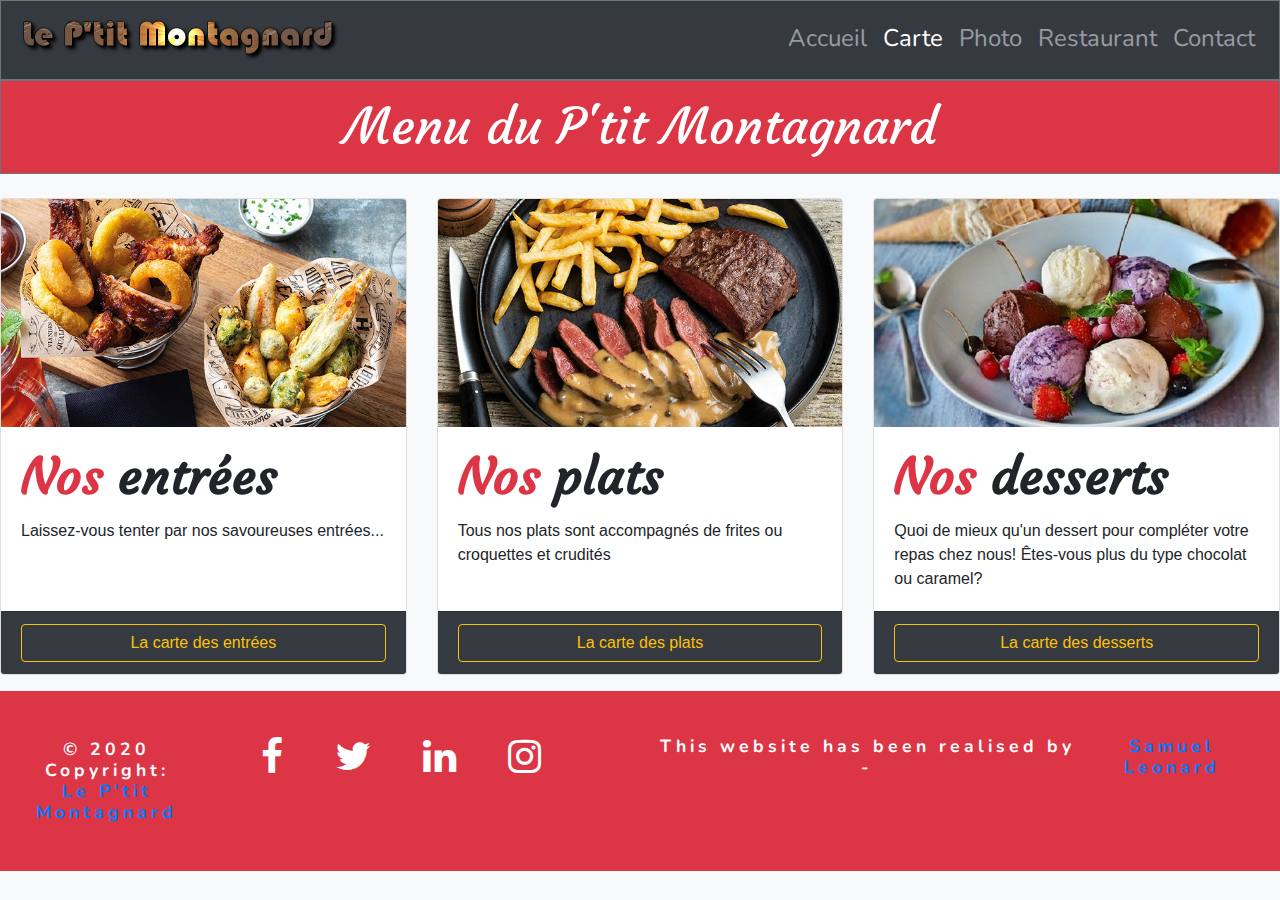
==== carte.html @ e4b332aa "index.html et carte.html presque fini autres pasges en construction" ====
<!DOCTYPE html>
<html lang="FR-fr">

<head>
    <meta charset="UTF-8">
    <meta name="viewport" content="width=device-width, initial-scale=1.0">
    <link rel="stylesheet" href="https://stackpath.bootstrapcdn.com/bootstrap/4.1.1/css/bootstrap.min.css">
    <link href="https://fonts.googleapis.com/css?family=Nunito&display=swap" rel="stylesheet">
    <link href="https://fonts.googleapis.com/css?family=Courgette&display=swap" rel="stylesheet">
    <link rel="stylesheet" href="https://maxcdn.bootstrapcdn.com/font-awesome/4.5.0/css/font-awesome.min.css">
    <link rel="stylesheet" type="text/css" href="css/carte.css">
    <title>Le petit Montagnard</title>
</head>

<body class="bg-light">

    <!-- navbar -->

    <nav class="navbar navbar-expand-lg navbar-dark bg-dark border border-secondary">
        <a class="navbar-brand" href="#"><img src="img/logo-le-ptit-montagnard.png" class="w-50"></a>
        <button class="navbar-toggler ml-auto" type="button" data-toggle="collapse" data-target="#navbarNav"
            aria-controls="navbarNav" aria-expanded="false" aria-label="Toggle navigation">
            <span class="navbar-toggler-icon"></span>
        </button>
        <div class="collapse navbar-collapse" id="navbarNav">
            <ul class="navbar-nav ml-auto">
                <li class="nav-item">
                    <a class="nav-link" href="index.html">Accueil</a>
                </li>
                <li class="nav-item active">
                    <a class="nav-link" href="#">Carte<span class="sr-only">(current)</span></a>
                </li>
                <li class="nav-item">
                    <a class="nav-link" href="#">Photo</a>
                </li>
                <li class="nav-item">
                    <a class="nav-link" href="#">Restaurant</a>
                </li>
                <li class="nav-item">
                    <a class="nav-link" href="#">Contact</a>
                </li>
            </ul>
        </div>
    </nav>

    <h1 class="text-center bg-danger p-3 text-white border border-secondary">Menu du P'tit Montagnard</h1>

    <div class="card-deck py-3">

        <!-- carte entrées -->

        <div class="card">
            <img src="img/plat1.jpg" class="card-img-top" alt="les entrées du petit montagnard">
            <div class="card-body">
                <h2 class="card-title"><span class="text-danger">Nos</span> entrées</h2>
                <p class="card-text">Laissez-vous tenter par nos savoureuses entrées...</p>
            </div>
            <div class="card-footer bg-dark">
                <button class="btn btn-block btn-outline-warning" data-toggle="modal" data-target="#entrees">La carte
                    des entrées</button>
            </div>
        </div>

        <!-- carte des plats -->

        <div class="card">
            <img src="img/plat2.jpg" class="card-img-top" alt="les plats du petit montagnard">
            <div class="card-body">
                <h2 class="card-title"><span class="text-danger">Nos</span> plats</h2>
                <p class="card-text">Tous nos plats sont accompagnés de frites ou croquettes et crudités</p>
            </div>
            <div class="card-footer bg-dark">
                <button class="btn btn-block btn-outline-warning" data-toggle="modal" data-target="#plats">La carte des
                    plats</button>
            </div>
        </div>

        <!-- carte des desserts -->

        <div class="card">
            <img src="img/dessert.jpg" class="card-img-top" alt="les desserts du petit montagnard">
            <div class="card-body">
                <h2 class="card-title"><span class="text-danger">Nos</span> desserts</h2>
                <p class="card-text" >Quoi de mieux qu'un dessert pour compléter votre repas chez nous! Êtes-vous plus du
                    type chocolat ou caramel?</p>
            </div>
            <div class="card-footer bg-dark">
                <button class="btn btn-block btn-outline-warning" data-toggle="modal" data-target="#desserts">La carte
                    des desserts</button>
            </div>
        </div>
    </div>

    <!-- MODAL --->

    <div id="entrees" class="modal fade">
        <div class="modal-dialog modal-lg">
            <div class="modal-content">
                <div class="modal-header">
                    <h5 class="modal-title m-auto">La <span class="text-danger">carte</span> des entrées </h5>
                    <button class="close" data-dismiss="modal">
                        <span>&times;</span>
                    </button>
                </div>
                <div class="modal-body bg-danger">
                    <div class="container  text-light">
                        <div class="row" style="background-image: url(img/black-background.jpg);">
                            <div class="col py-2">Brochette à la pièce</div>
                            <div class="col py-2">1,50€</div>
                            <div class="w-100"></div>
                            <div class="col py-2 ">Planche P'tit Montagnard (fromages,charcuteries,fruits)</div>
                            <div class="col py-2">6€/p.p.</div>
                            <div class="w-100"></div>
                            <div class="col py-2 ">Croquette fromage, P'tit Montagnard ou crevettes</div>
                            <div class="col py-2">6€</div>
                            <div class="w-100"></div>
                            <div class="col py-2">Duo de croquettes</div>
                            <div class="col py-2">11€</div>
                            <div class="w-100"></div>
                            <div class="col py-2">Trio de crequettes</div>
                            <div class="col py-2">17€</div>
                            <div class="w-100"></div>
                            <div class="col py-2">Scampis au beurre à l'ail</div>
                            <div class="col py-2">12€</div>
                            <div class="w-100"></div>
                            <div class="col py-2">Carpaccio</div>
                            <div class="col py-2">12€</div>
                        </div>
                    </div>
                </div>
                <div class="modal-footer">
                    <button class="btn btn-secondary" data-dismiss="modal">Fermer</button>
                    <button class="btn btn-primary" data-toggle="tooltip" data-placement="bottom"
                        title="Bientôt disponible">Ajouter au panier</button>
                </div>
            </div>
        </div>
    </div>

    <div id="plats" class="modal fade">
        <div class="modal-dialog modal-lg">
            <div class="modal-content">
                <div class="modal-header">
                    <h5 class="modal-title m-auto">La <span class="text-danger">carte</span> des plats</h5>
                    <button class="close" data-dismiss="modal">
                        <span>&times;</span>
                    </button>
                </div>
                <div class="modal-body bg-danger">
                    <div class="container  text-light">
                        <div class="row" style="background-image: url(img/black-background.jpg)">
                            <div class="col py-2">Americain maison</div>
                            <div class="col py-2">13€</div>
                            <div class="w-100"></div>
                            <div class="col py-2 ">Hamburger savoyard (fromage de savoie) ou maison (cheddard)</div>
                            <div class="col py-2">13€</div>
                            <div class="w-100"></div>
                            <div class="col py-2 ">brochettes</div>
                            <div class="col py-2">15€</div>
                            <div class="w-100"></div>
                            <div class="col py-2">Scampis beurre à l'ail</div>
                            <div class="col py-2">17€</div>
                            <div class="w-100"></div>
                            <div class="col py-2">Carpaccio</div>
                            <div class="col py-2">18€</div>
                            <div class="w-100"></div>
                            <div class="col py-2">Filet pur</div>
                            <div class="col py-2">18€</div>
                            <div class="w-100"></div>
                            <div class="col py-2">Raclette (avec appareil en prêt gratuitement)</div>
                            <div class="col py-2">22€</div>
                            <div class="w-100"></div>
                            <div class="col py-2">Côte à l'os boeuf ou cheval ou NEW ORLEANS (côte à l'os de boeuf flambée au bourbon)</div>
                            <div class="col py-2">23€</div>
                        </div>
                    </div>
                </div>
                <div class="modal-footer">
                    <button class="btn btn-secondary" data-dismiss="modal">Fermer</button>
                    <button class="btn btn-primary" data-toggle="tooltip" data-placement="bottom"
                        title="Bientôt disponible">Ajouter au panier</button>
                </div>
            </div>
        </div>
    </div>

    <div id="desserts" class="modal fade">
        <div class="modal-dialog modal-lg">
            <div class="modal-content">
                <div class="modal-header">
                    <h5 class="modal-title m-auto">La <span class="text-danger">carte</span> des desserts</h5>
                    <button class="close" data-dismiss="modal">
                        <span>&times;</span>
                    </button>
                </div>
                <div class="modal-body bg-danger">
                    <div class="container  text-light">
                        <div class="row" style="background-image: url(img/black-background.jpg);">
                            <div class="col py-2">Mousse au chocolat maison</div>
                            <div class="col py-2">8€</div>
                            <div class="w-100"></div>
                            <div class="col py-2 ">Glace aux fruits</div>
                            <div class="col py-2">8€</div>
                            <div class="w-100"></div>
                            <div class="col py-2 ">Banana Split</div>
                            <div class="col py-2">8€</div>
                            <div class="w-100"></div>
                            <div class="col py-2">Salade de fruits</div>
                            <div class="col py-2">8€</div>
                            <div class="w-100"></div>
                            <div class="col py-2">Tiramisu</div>
                            <div class="col py-2">8€</div>
                            <div class="w-100"></div>
                            <div class="col py-2">Crumble aux fruits</div>
                            <div class="col py-2">8€</div>
                        </div>
                    </div>
                </div>
                <div class="modal-footer">
                    <button class="btn btn-secondary" data-dismiss="modal">Fermer</button>
                    <button class="btn btn-primary" data-toggle="tooltip" data-placement="bottom"
                        title="Bientôt disponible">Ajouter au panier</button>
                </div>
            </div>
        </div>
    </div>

    <!-- footer -->

    <footer class="container-fluid bg-danger text-white pb-5">
        <div class="row justify-content-center d-flex">
            <div class="mt-auto mb-auto col-md-2 col-sm-12 col-12 h5 mt-sm-5 text-center">
                © 2020 Copyright: <a href="https://mdbootstrap.com/education/bootstrap/"> </br>Le P'tit Montagnard</a>
            </div>
            <div class="mt-auto mb-auto col-md-4 col-sm-12 col-12 py-5">
                <div class="justify-content-center d-flex">
                    <!-- Facebook -->
                    <a class="fb-ic my-font-awesome" href="#">
                        <i class="fa fa-facebook-f fa-lg white-text mr-md-5 mr-3 fa-2x"> </i>
                    </a>
                    <!-- Twitter -->
                    <a class="tw-ic my-font-awesome" href="#">
                        <i class="fa fa-twitter fa-lg white-text mr-md-5 mr-3 fa-2x"> </i>
                    </a>
                    <!--Linkedin -->
                    <a class="li-ic my-font-awesome" href="#">
                        <i class="fa fa-linkedin fa-lg white-text mr-md-5 mr-3 fa-2x"> </i>
                    </a>
                    <!--Instagram-->
                    <a class="ins-ic my-font-awesome" href="#">
                        <i class="fa fa-instagram fa-lg white-text mr-md-5 mr-3 fa-2x"> </i>
                    </a>
                </div>
            </div>
            <div class="mt-auto mb-auto justify-content-center d-flex col-md-6 col-sm-12 col-12 h5 text-sm-center">
                This website has been realised by -<a href="https://www.linkedin.com/in/leonard-samuel/"> Samuel
                    Leonard</a>
            </div>
        </div>
    </footer>

    <script src="https://code.jquery.com/jquery-3.3.1.slim.min.js"></script>
    <script src="https://cdnjs.cloudflare.com/ajax/libs/popper.js/1.14.3/umd/popper.min.js"></script>
    <script src="https://stackpath.bootstrapcdn.com/bootstrap/4.1.1/js/bootstrap.min.js"></script>
</body>

<!-- details card section starts from here -->

<script src="https://code.jquery.com/jquery-3.4.1.slim.min.js"
    integrity="sha384-J6qa4849blE2+poT4WnyKhv5vZF5SrPo0iEjwBvKU7imGFAV0wwj1yYfoRSJoZ+n" crossorigin="anonymous">
</script>
<script src="https://cdn.jsdelivr.net/npm/popper.js@1.16.0/dist/umd/popper.min.js"
    integrity="sha384-Q6E9RHvbIyZFJoft+2mJbHaEWldlvI9IOYy5n3zV9zzTtmI3UksdQRVvoxMfooAo" crossorigin="anonymous">
</script>
<script src="https://stackpath.bootstrapcdn.com/bootstrap/4.4.1/js/bootstrap.min.js"
    integrity="sha384-wfSDF2E50Y2D1uUdj0O3uMBJnjuUD4Ih7YwaYd1iqfktj0Uod8GCExl3Og8ifwB6" crossorigin="anonymous">
</script>
</body>

</html>
---- css/carte.css ----
h1 {
  font-size: 50px;
  font-family: 'Courgette', cursive;
}

.row div{
  font-family: 'Nunito', sans-serif;
  font-weight: bold;
  font-size:1.1em;
}

h2{
  font-family: 'Courgette', cursive;
  font-weight: bold;
  font-size: 50px;
}

h5{
  font-family: 'Courgette', cursive;
  font-weight: bold;
  font-size: 30px;

}

.background {
  background-image: url(img/bg-bw.jpg);
  background-position: center;
}



ul {
  color: white;
  font-size: 20px;
}

li {
  font-size: 16px;
  color: white;
  font-family: 'Nunito', sans-serif;
}

.badge {
  font-weight: bold;
  border: 1px solid white;
  -webkit-box-pack: right;
      -ms-flex-pack: right;
          justify-content: right;
  position: absolute;
  right: 10%;
}

.designLi {
  padding-bottom: 15px;
}

.titreLi {
  font-weight: bold;
  list-style-type: none;
}

@media all and (max-width: 320px) {
  h1 {
    font-size: 30px;
    text-align: center;
  }
  .badge {
    display: none;
  }
}

footer {
  color: white;
  background-size: cover;
  letter-spacing: 4px;
  line-height: 10px;
}
footer a:hover{
  text-decoration: none;
  color: white;
}
.navbar {
  background-color: #1f1f1f;
}
.navbar li{
  font-size: 24px;
  padding-bottom: 1%;
}
.my-font-awesome{
  color: white;
}
.my-font-awesome :hover{
  color: rgb(52, 52, 245);
}
/*# sourceMappingURL=carte.css.map */
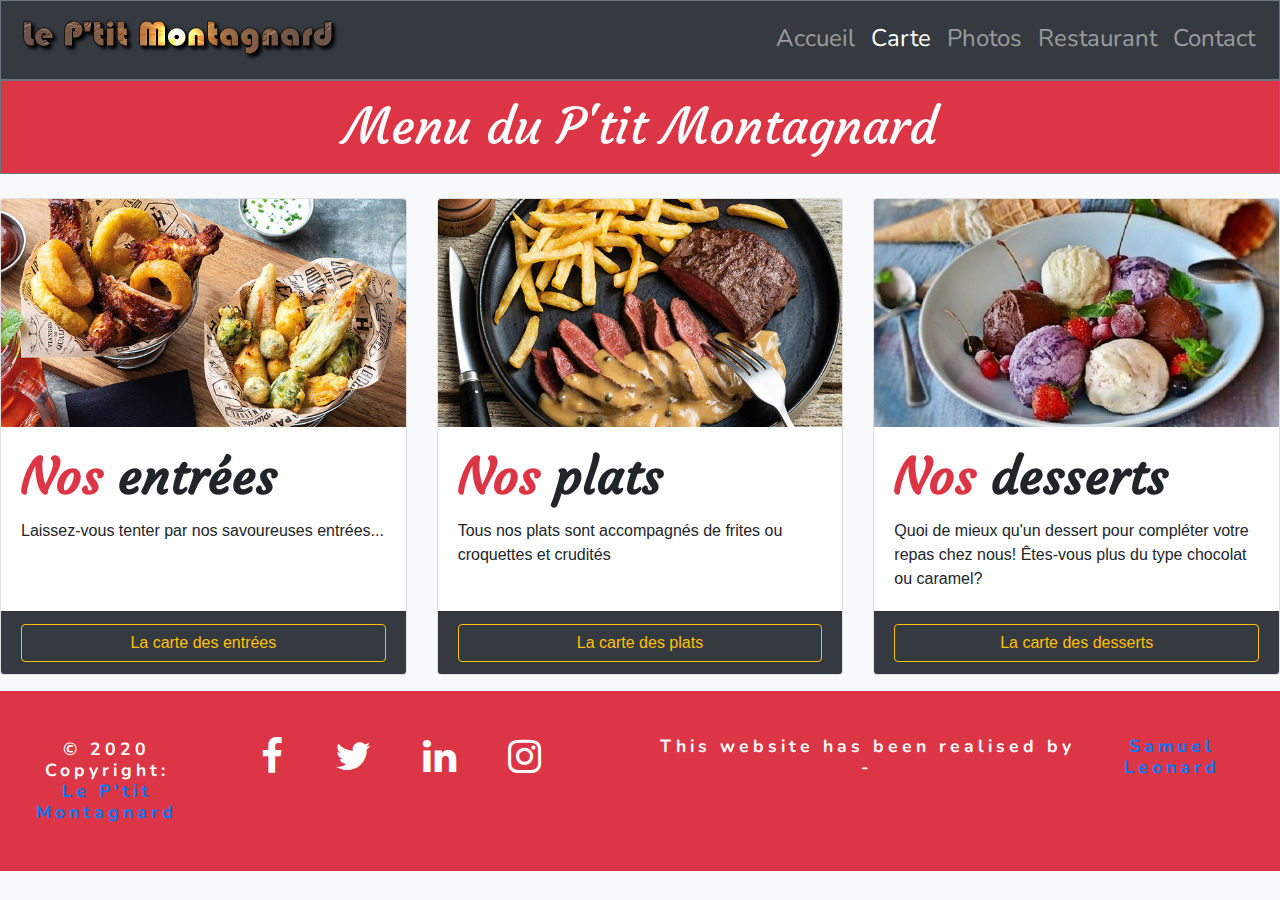
==== commit cc9a7dbf: "nouvelles pages photos et formulaire de contact" ====
--- a/carte.html
+++ b/carte.html
@@ -31,7 +31,7 @@
                     <a class="nav-link" href="#">Carte<span class="sr-only">(current)</span></a>
                 </li>
                 <li class="nav-item">
-                    <a class="nav-link" href="#">Photo</a>
+                    <a class="nav-link" href="entrees.html">Photos</a>
                 </li>
                 <li class="nav-item">
                     <a class="nav-link" href="#">Restaurant</a>
@@ -259,10 +259,6 @@
         </div>
     </footer>
 
-    <script src="https://code.jquery.com/jquery-3.3.1.slim.min.js"></script>
-    <script src="https://cdnjs.cloudflare.com/ajax/libs/popper.js/1.14.3/umd/popper.min.js"></script>
-    <script src="https://stackpath.bootstrapcdn.com/bootstrap/4.1.1/js/bootstrap.min.js"></script>
-</body>
 
 <!-- details card section starts from here -->
 
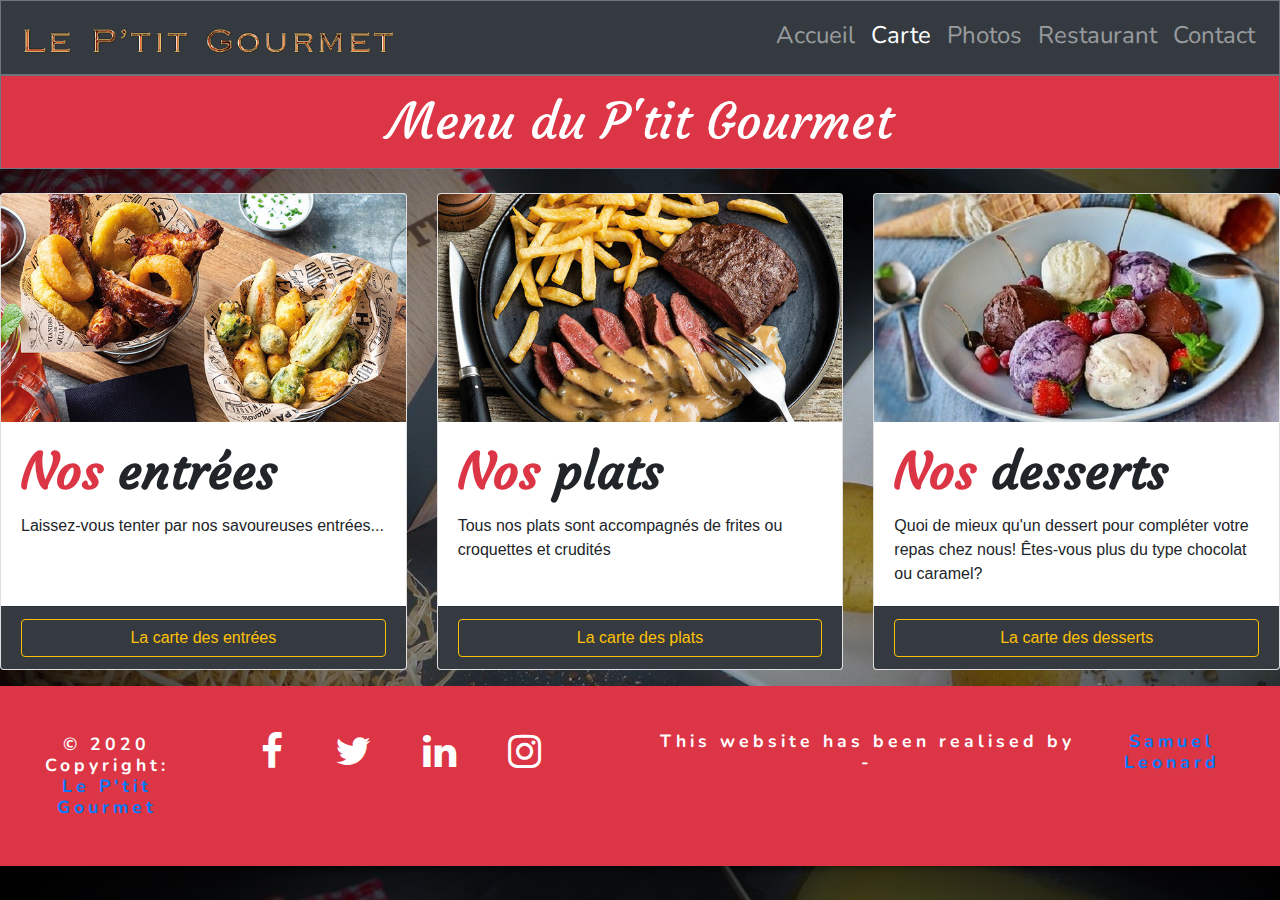
==== commit 4de1549a: "changement de logo et de background" ====
--- a/carte.html
+++ b/carte.html
@@ -9,15 +9,14 @@
     <link href="https://fonts.googleapis.com/css?family=Courgette&display=swap" rel="stylesheet">
     <link rel="stylesheet" href="https://maxcdn.bootstrapcdn.com/font-awesome/4.5.0/css/font-awesome.min.css">
     <link rel="stylesheet" type="text/css" href="css/carte.css">
-    <title>Le petit Montagnard</title>
+    <title>Le petit Gourmet</title>
 </head>
 
-<body class="bg-light">
-
+<body  style="background-image: url(img/raclette-petit-gourmet.jpg); background-size:cover;">
     <!-- navbar -->
 
     <nav class="navbar navbar-expand-lg navbar-dark bg-dark border border-secondary">
-        <a class="navbar-brand" href="#"><img src="img/logo-le-ptit-montagnard.png" class="w-50"></a>
+        <a class="navbar-brand" href="#"><img src="img/logo-le-petit-gourmet.png" class="w-75"></a>
         <button class="navbar-toggler ml-auto" type="button" data-toggle="collapse" data-target="#navbarNav"
             aria-controls="navbarNav" aria-expanded="false" aria-label="Toggle navigation">
             <span class="navbar-toggler-icon"></span>
@@ -43,14 +42,16 @@
         </div>
     </nav>
 
-    <h1 class="text-center bg-danger p-3 text-white border border-secondary">Menu du P'tit Montagnard</h1>
+    <h1 class="text-center bg-danger p-3 text-white border border-secondary">Menu du P'tit 
+Gourmet</h1>
 
     <div class="card-deck py-3">
 
         <!-- carte entrées -->
 
         <div class="card">
-            <img src="img/plat1.jpg" class="card-img-top" alt="les entrées du petit montagnard">
+            <img src="img/plat1.jpg" class="card-img-top" alt="les entrées du petit 
+Gourmet">
             <div class="card-body">
                 <h2 class="card-title"><span class="text-danger">Nos</span> entrées</h2>
                 <p class="card-text">Laissez-vous tenter par nos savoureuses entrées...</p>
@@ -64,7 +65,8 @@
         <!-- carte des plats -->
 
         <div class="card">
-            <img src="img/plat2.jpg" class="card-img-top" alt="les plats du petit montagnard">
+            <img src="img/plat2.jpg" class="card-img-top" alt="les plats du petit 
+Gourmet">
             <div class="card-body">
                 <h2 class="card-title"><span class="text-danger">Nos</span> plats</h2>
                 <p class="card-text">Tous nos plats sont accompagnés de frites ou croquettes et crudités</p>
@@ -78,7 +80,8 @@
         <!-- carte des desserts -->
 
         <div class="card">
-            <img src="img/dessert.jpg" class="card-img-top" alt="les desserts du petit montagnard">
+            <img src="img/dessert.jpg" class="card-img-top" alt="les desserts du petit 
+Gourmet">
             <div class="card-body">
                 <h2 class="card-title"><span class="text-danger">Nos</span> desserts</h2>
                 <p class="card-text" >Quoi de mieux qu'un dessert pour compléter votre repas chez nous! Êtes-vous plus du
@@ -108,10 +111,12 @@
                             <div class="col py-2">Brochette à la pièce</div>
                             <div class="col py-2">1,50€</div>
                             <div class="w-100"></div>
-                            <div class="col py-2 ">Planche P'tit Montagnard (fromages,charcuteries,fruits)</div>
+                            <div class="col py-2 ">Planche P'tit 
+Gourmet (fromages,charcuteries,fruits)</div>
                             <div class="col py-2">6€/p.p.</div>
                             <div class="w-100"></div>
-                            <div class="col py-2 ">Croquette fromage, P'tit Montagnard ou crevettes</div>
+                            <div class="col py-2 ">Croquette fromage, P'tit 
+Gourmet ou crevettes</div>
                             <div class="col py-2">6€</div>
                             <div class="w-100"></div>
                             <div class="col py-2">Duo de croquettes</div>
@@ -230,7 +235,7 @@
     <footer class="container-fluid bg-danger text-white pb-5">
         <div class="row justify-content-center d-flex">
             <div class="mt-auto mb-auto col-md-2 col-sm-12 col-12 h5 mt-sm-5 text-center">
-                © 2020 Copyright: <a href="https://mdbootstrap.com/education/bootstrap/"> </br>Le P'tit Montagnard</a>
+                © 2020 Copyright: <a href="https://mdbootstrap.com/education/bootstrap/"> </br>Le P'tit Gourmet</a>
             </div>
             <div class="mt-auto mb-auto col-md-4 col-sm-12 col-12 py-5">
                 <div class="justify-content-center d-flex">
